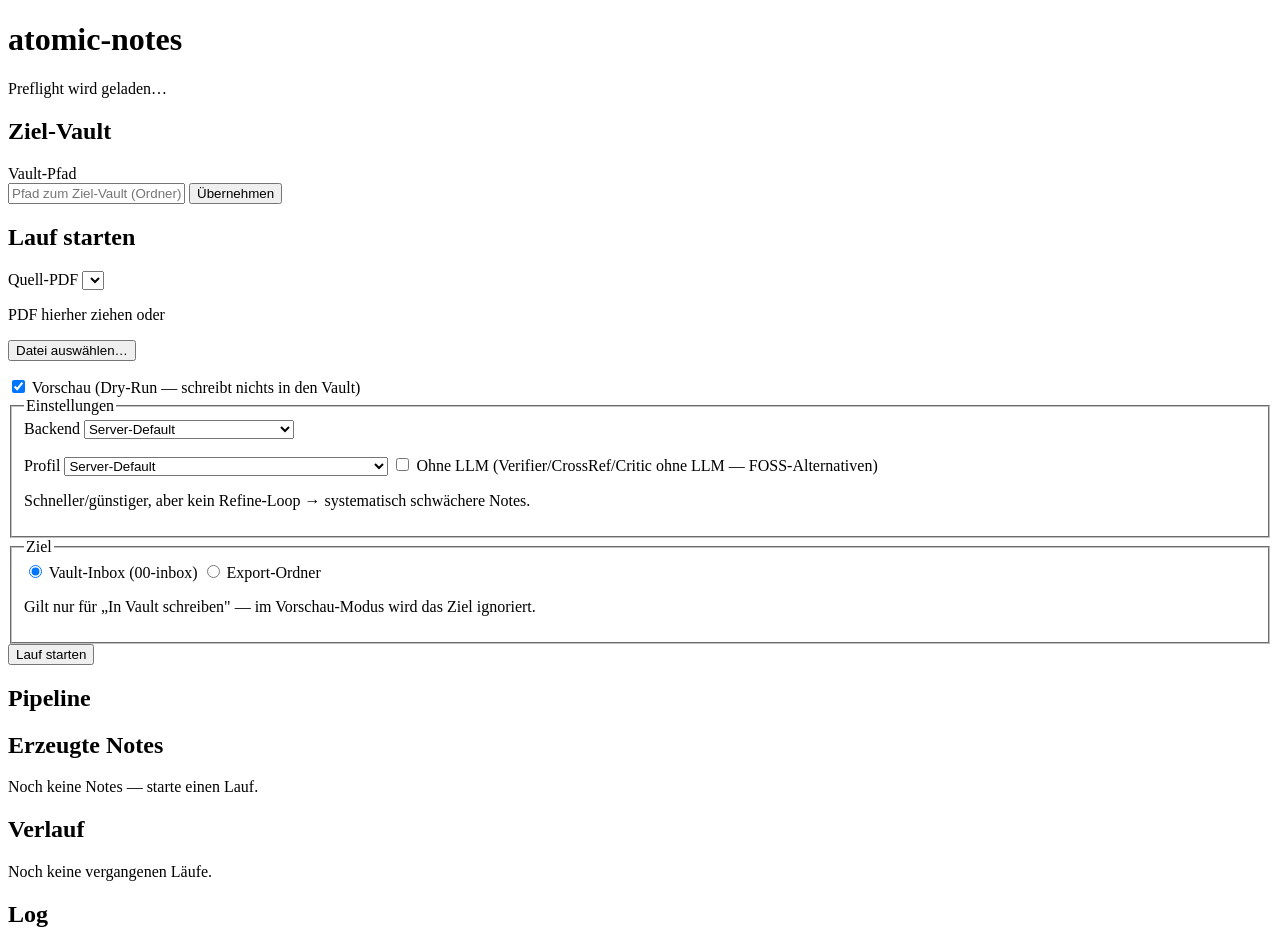
==== generative/gui/static/index.html @ c224eefb "gui: B3 Output-Ziel waehlbar -- Vault-Inbox vs. freier Export-Ordner Run-Option options.inbox_dir (n" ====
<!DOCTYPE html>
<html lang="de">
<head>
  <meta charset="utf-8">
  <meta name="viewport" content="width=device-width, initial-scale=1">
  <title>atomic-notes — Pipeline-GUI</title>
  <link rel="stylesheet" href="/app.css">
</head>
<body>
  <header class="topbar">
    <h1>atomic-notes</h1>
    <p id="doctor" class="doctor" role="status">Preflight wird geladen…</p>
  </header>

  <main>
    <div id="error-banner" class="error-banner" role="alert" hidden></div>

    <section class="panel" aria-labelledby="vault-h">
      <h2 id="vault-h">Ziel-Vault</h2>
      <form id="vault-form">
        <label for="vault-path">Vault-Pfad</label>
        <div class="actions">
          <input type="text" id="vault-path" name="vault-path"
                 placeholder="Pfad zum Ziel-Vault (Ordner)" autocomplete="off">
          <button type="submit" id="vault-apply-btn">Übernehmen</button>
        </div>
        <p id="vault-current" class="hint" aria-live="polite"></p>
        <p id="vault-status" class="hint" aria-live="polite"></p>
      </form>
    </section>

    <section class="panel" aria-labelledby="run-h">
      <h2 id="run-h">Lauf starten</h2>
      <form id="run-form">
        <label for="pdf">Quell-PDF</label>
        <select id="pdf" name="pdf" required></select>

        <div id="dropzone" class="dropzone" tabindex="0" role="button"
             aria-label="PDF per Drag-and-Drop ablegen oder zum Auswählen klicken">
          <p>PDF hierher ziehen <span class="muted">oder</span></p>
          <button type="button" id="upload-btn">Datei auswählen…</button>
          <input type="file" id="file-input" accept=".pdf,application/pdf" hidden>
          <p id="upload-status" class="hint" aria-live="polite"></p>
        </div>

        <label class="check">
          <input type="checkbox" id="dry-run" checked>
          Vorschau (Dry-Run — schreibt nichts in den Vault)
        </label>

        <fieldset id="run-options">
          <legend>Einstellungen</legend>

          <label for="opt-backend">Backend</label>
          <select id="opt-backend" name="backend">
            <option value="">Server-Default</option>
            <option value="subscription">subscription (Claude-Code-CLI)</option>
            <option value="litellm">litellm (API-Key)</option>
          </select>
          <p id="opt-backend-hint" class="hint"></p>

          <label for="opt-profile">Profil</label>
          <select id="opt-profile" name="profile">
            <option value="">Server-Default</option>
            <option value="legacy">legacy — Basis, mit Refine-Loop</option>
            <option value="fast">fast — schnell, kein Refine (max. 3 Konzepte)</option>
            <option value="balanced">balanced — moderates Refine (max. 2/Lauf)</option>
            <option value="quality">quality — volle Tiefe (Refine unbegrenzt, mit Retry)</option>
          </select>

          <label class="check">
            <input type="checkbox" id="opt-no-llm">
            Ohne LLM (Verifier/CrossRef/Critic ohne LLM — FOSS-Alternativen)
          </label>
          <p class="hint">Schneller/günstiger, aber kein Refine-Loop → systematisch schwächere Notes.</p>
        </fieldset>

        <!-- B3: Ziel-Ordner waehlbar (Vault-Inbox vs. freier Export-Ordner).
             Format-Wahl (z.B. HTML/PDF-Export statt .md) bewusst NICHT gebaut —
             abhaengig von „Kanonisches Note-Modell und Renderer" (existiert
             noch nicht, kein Dropdown fuer Nichtexistentes, L5). -->
        <fieldset id="target-options">
          <legend>Ziel</legend>
          <label class="check">
            <input type="radio" name="target-mode" id="target-vault-inbox" value="vault-inbox" checked>
            Vault-Inbox (00-inbox)
          </label>
          <label class="check">
            <input type="radio" name="target-mode" id="target-export-dir" value="export-dir">
            Export-Ordner
          </label>
          <div id="target-export-path-wrap" hidden>
            <label for="target-export-path">Export-Ordner-Pfad</label>
            <input type="text" id="target-export-path" name="target-export-path"
                   placeholder="Pfad zum Export-Ordner" autocomplete="off">
          </div>
          <p class="hint">Gilt nur für „In Vault schreiben" — im Vorschau-Modus wird das Ziel ignoriert.</p>
        </fieldset>

        <div class="actions">
          <button type="submit" id="start-btn">Lauf starten</button>
          <button type="button" id="stop-btn" class="danger" hidden>Abbrechen</button>
        </div>
        <p id="mode-hint" class="hint"></p>
      </form>
    </section>

    <section class="panel" aria-labelledby="steps-h">
      <h2 id="steps-h">Pipeline</h2>
      <p id="run-header" class="hint" aria-live="polite"></p>
      <ol id="stepper" class="stepper" aria-live="polite"></ol>
      <p id="note-progress" class="note-progress" aria-live="polite"></p>
      <p id="run-summary" class="hint run-summary"></p>
    </section>

    <section class="panel" aria-labelledby="preview-h">
      <h2 id="preview-h">Erzeugte Notes</h2>
      <p id="preview-empty" class="hint">Noch keine Notes — starte einen Lauf.</p>
      <ul id="preview-list" class="preview-list" role="log" aria-live="polite"></ul>
    </section>

    <section class="panel" aria-labelledby="results-h" id="results-section" hidden>
      <div class="actions">
        <h2 id="results-h">Ergebnisse</h2>
        <a id="download-all" class="button" href="/api/outputs/archive" download hidden>Alle herunterladen (ZIP)</a>
      </div>
      <p id="results-empty" class="hint">Keine Notes in diesem Lauf.</p>
      <ul id="results-list" class="preview-list"></ul>
    </section>

    <section class="panel" aria-labelledby="history-h">
      <h2 id="history-h">Verlauf</h2>
      <p id="history-empty" class="hint">Noch keine vergangenen Läufe.</p>
      <ul id="history-list" class="preview-list history-list"></ul>
    </section>

    <section class="panel" aria-labelledby="log-h">
      <h2 id="log-h">Log</h2>
      <pre id="log" class="log" aria-live="polite"></pre>
    </section>
  </main>

  <script src="/app.js"></script>
</body>
</html>
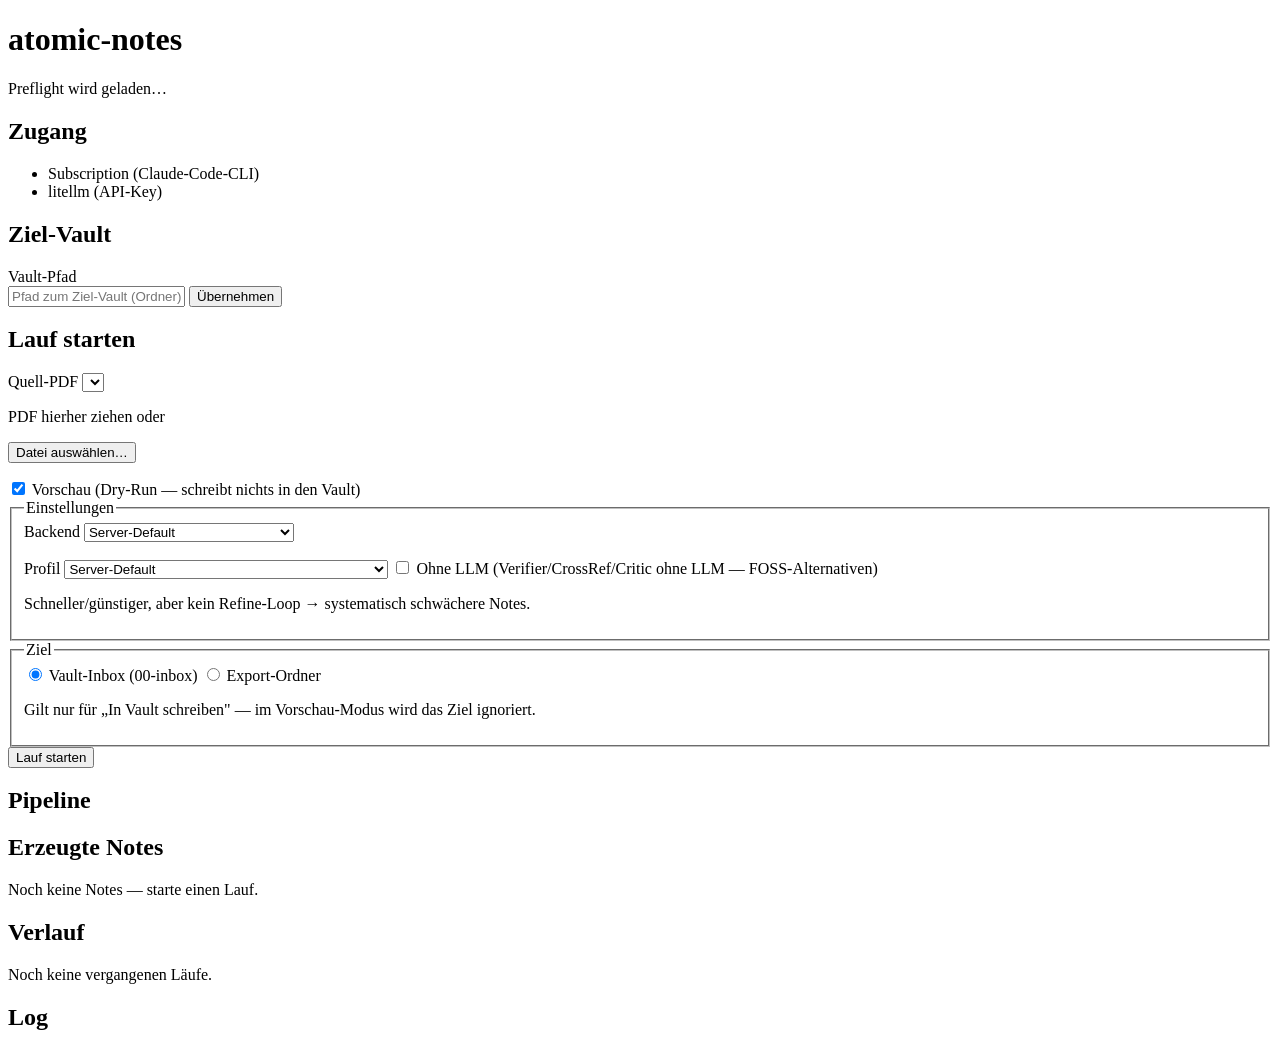
==== commit 58f64d36: "gui: B1a Zugang-Panel -- Subscription/litellm-Status sichtbar machen (read-only) Neue pure Funktion " ====
--- a/generative/gui/static/index.html
+++ b/generative/gui/static/index.html
@@ -14,6 +14,27 @@
 
   <main>
     <div id="error-banner" class="error-banner" role="alert" hidden></div>
+
+    <section class="panel" aria-labelledby="access-h">
+      <h2 id="access-h">Zugang</h2>
+      <p id="access-backend" class="hint"></p>
+      <ul id="access-list" class="access-list">
+        <li id="access-subscription">
+          <span class="access-dot" aria-hidden="true"></span>
+          <span class="access-label">Subscription (Claude-Code-CLI)</span>
+          <span class="access-status"></span>
+        </li>
+        <li id="access-litellm">
+          <span class="access-dot" aria-hidden="true"></span>
+          <span class="access-label">litellm (API-Key)</span>
+          <span class="access-status"></span>
+        </li>
+      </ul>
+      <p id="access-subscription-hint" class="hint" hidden>
+        Nicht eingeloggt: im Terminal <code>claude</code> starten und einloggen.
+        <button type="button" id="access-copy-btn">Befehl kopieren</button>
+      </p>
+    </section>
 
     <section class="panel" aria-labelledby="vault-h">
       <h2 id="vault-h">Ziel-Vault</h2>
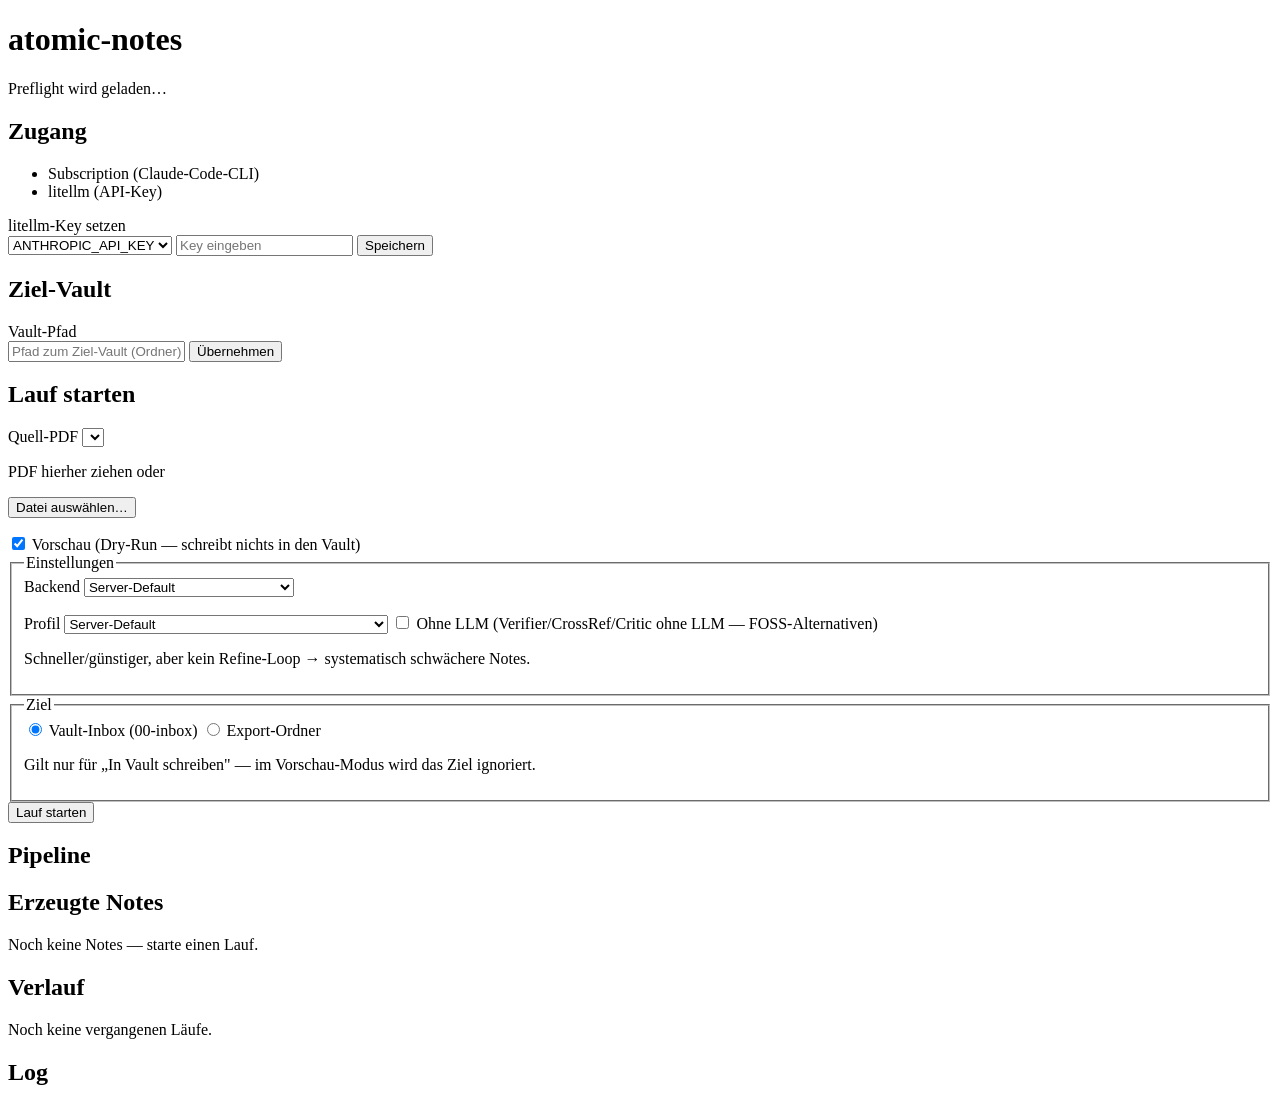
==== commit 12fb92e9: "gui: B1b litellm-API-Key write-only in generative/.env setzen POST /api/access/litellm-key {provider" ====
--- a/generative/gui/static/index.html
+++ b/generative/gui/static/index.html
@@ -34,6 +34,24 @@
         Nicht eingeloggt: im Terminal <code>claude</code> starten und einloggen.
         <button type="button" id="access-copy-btn">Befehl kopieren</button>
       </p>
+
+      <!-- B1b: litellm-API-Key setzen -- write-only, wird nie zurueckgegeben
+           oder angezeigt (weder hier noch im Log). Provider auf die feste
+           3er-Enum (_LITELLM_KEY_VARS) begrenzt. -->
+      <form id="litellm-key-form" class="litellm-key-form">
+        <label for="litellm-key-provider">litellm-Key setzen</label>
+        <div class="actions">
+          <select id="litellm-key-provider" name="litellm-key-provider">
+            <option value="ANTHROPIC_API_KEY">ANTHROPIC_API_KEY</option>
+            <option value="OPENAI_API_KEY">OPENAI_API_KEY</option>
+            <option value="OLLAMA_API_BASE">OLLAMA_API_BASE</option>
+          </select>
+          <input type="password" id="litellm-key-value" name="litellm-key-value"
+                 placeholder="Key eingeben" autocomplete="off">
+          <button type="submit" id="litellm-key-btn">Speichern</button>
+        </div>
+        <p id="litellm-key-status" class="hint" aria-live="polite"></p>
+      </form>
     </section>
 
     <section class="panel" aria-labelledby="vault-h">
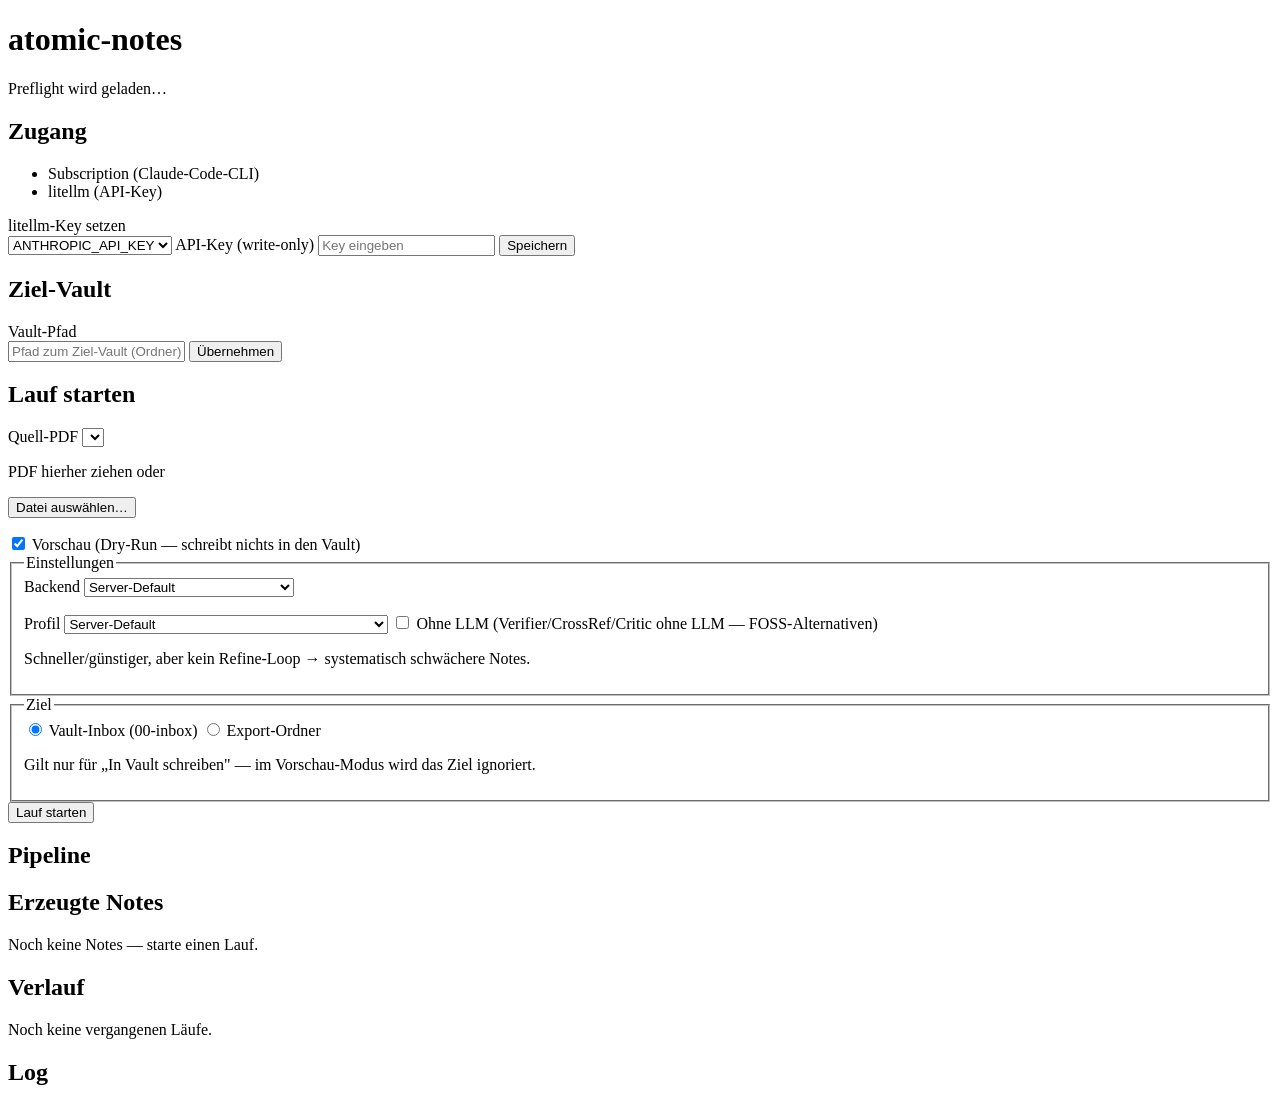
==== commit a8c98dad: "gui: P8 a11y-Pass — Landmarken/Labels/Fokus/reduced-motion" ====
--- a/generative/gui/static/index.html
+++ b/generative/gui/static/index.html
@@ -46,6 +46,7 @@
             <option value="OPENAI_API_KEY">OPENAI_API_KEY</option>
             <option value="OLLAMA_API_BASE">OLLAMA_API_BASE</option>
           </select>
+          <label for="litellm-key-value" class="visually-hidden">API-Key (write-only)</label>
           <input type="password" id="litellm-key-value" name="litellm-key-value"
                  placeholder="Key eingeben" autocomplete="off">
           <button type="submit" id="litellm-key-btn">Speichern</button>
@@ -74,8 +75,7 @@
         <label for="pdf">Quell-PDF</label>
         <select id="pdf" name="pdf" required></select>
 
-        <div id="dropzone" class="dropzone" tabindex="0" role="button"
-             aria-label="PDF per Drag-and-Drop ablegen oder zum Auswählen klicken">
+        <div id="dropzone" class="dropzone">
           <p>PDF hierher ziehen <span class="muted">oder</span></p>
           <button type="button" id="upload-btn">Datei auswählen…</button>
           <input type="file" id="file-input" accept=".pdf,application/pdf" hidden>
@@ -138,14 +138,14 @@
 
         <div class="actions">
           <button type="submit" id="start-btn">Lauf starten</button>
-          <button type="button" id="stop-btn" class="danger" hidden>Abbrechen</button>
+          <button type="button" id="stop-btn" hidden>Abbrechen</button>
         </div>
         <p id="mode-hint" class="hint"></p>
       </form>
     </section>
 
     <section class="panel" aria-labelledby="steps-h">
-      <h2 id="steps-h">Pipeline</h2>
+      <h2 id="steps-h" tabindex="-1">Pipeline</h2>
       <p id="run-header" class="hint" aria-live="polite"></p>
       <ol id="stepper" class="stepper" aria-live="polite"></ol>
       <p id="note-progress" class="note-progress" aria-live="polite"></p>
@@ -155,12 +155,12 @@
     <section class="panel" aria-labelledby="preview-h">
       <h2 id="preview-h">Erzeugte Notes</h2>
       <p id="preview-empty" class="hint">Noch keine Notes — starte einen Lauf.</p>
-      <ul id="preview-list" class="preview-list" role="log" aria-live="polite"></ul>
+      <ul id="preview-list" class="preview-list" aria-live="polite" aria-relevant="additions"></ul>
     </section>
 
     <section class="panel" aria-labelledby="results-h" id="results-section" hidden>
       <div class="actions">
-        <h2 id="results-h">Ergebnisse</h2>
+        <h2 id="results-h" tabindex="-1">Ergebnisse</h2>
         <a id="download-all" class="button" href="/api/outputs/archive" download hidden>Alle herunterladen (ZIP)</a>
       </div>
       <p id="results-empty" class="hint">Keine Notes in diesem Lauf.</p>
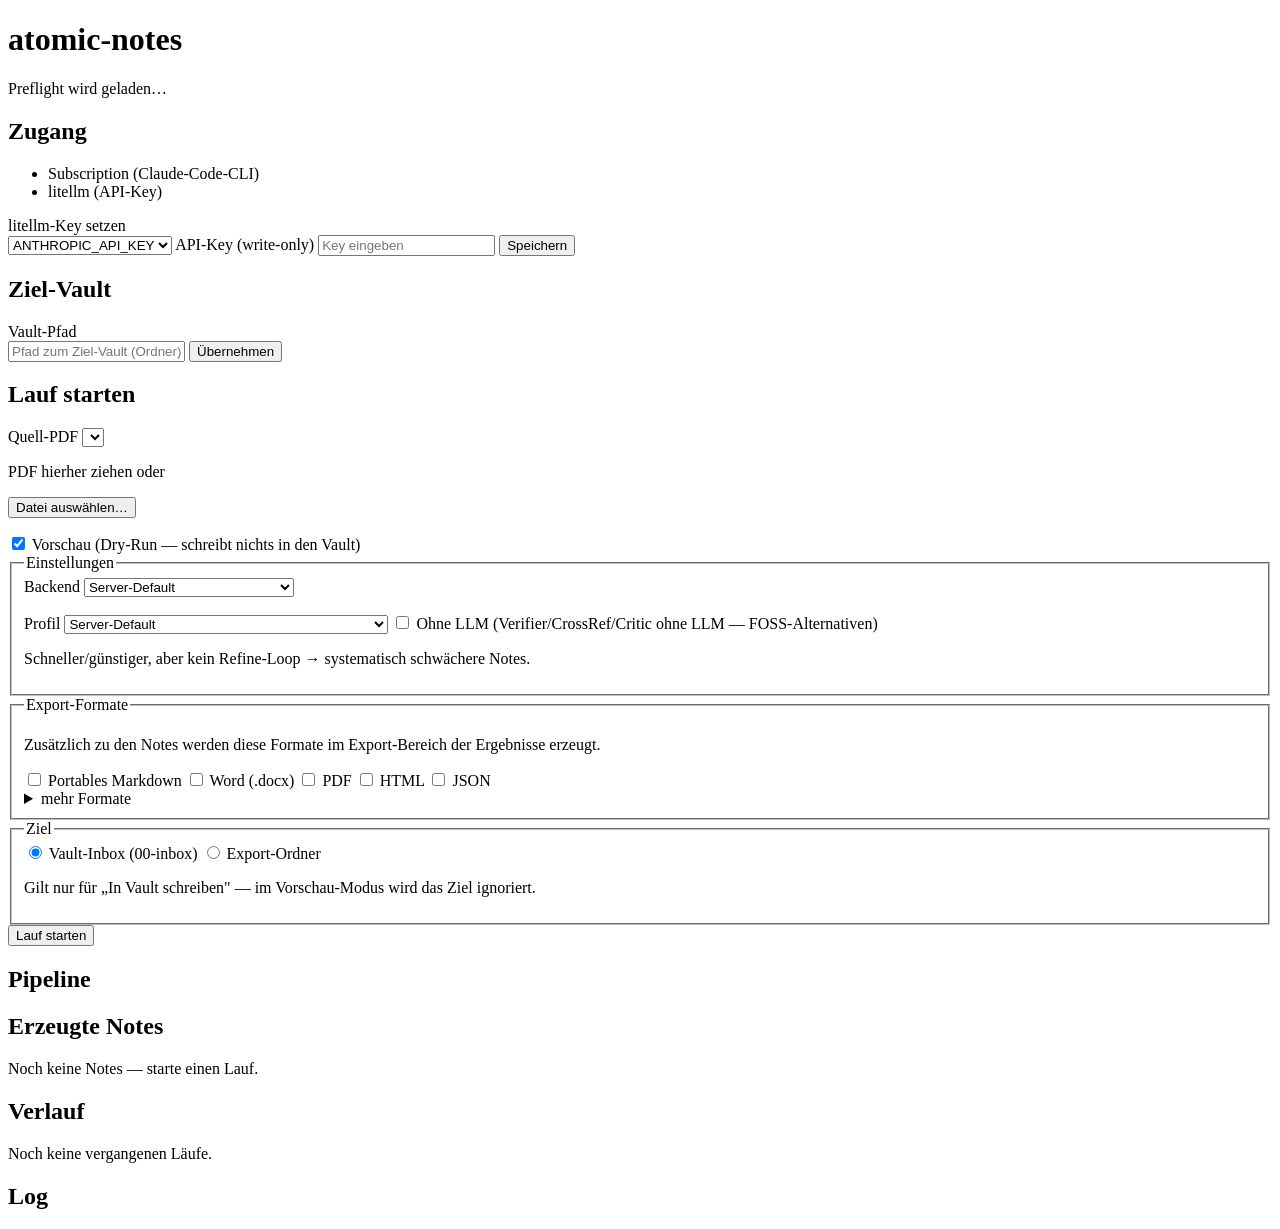
==== commit 7c664352: "F4: Export-Formatwahl — CLI --export-format + GUI-Lauf-Option (Output-Projekt) Verdrahtet F1 (note_j" ====
--- a/generative/gui/static/index.html
+++ b/generative/gui/static/index.html
@@ -77,7 +77,7 @@
 
         <div id="dropzone" class="dropzone">
           <p>PDF hierher ziehen <span class="muted">oder</span></p>
-          <button type="button" id="upload-btn">Datei auswählen…</button>
+          <button type="button" id="upload-btn" aria-label="PDF-Datei auswählen">Datei auswählen…</button>
           <input type="file" id="file-input" accept=".pdf,application/pdf" hidden>
           <p id="upload-status" class="hint" aria-live="polite"></p>
         </div>
@@ -114,10 +114,51 @@
           <p class="hint">Schneller/günstiger, aber kein Refine-Loop → systematisch schwächere Notes.</p>
         </fieldset>
 
-        <!-- B3: Ziel-Ordner waehlbar (Vault-Inbox vs. freier Export-Ordner).
-             Format-Wahl (z.B. HTML/PDF-Export statt .md) bewusst NICHT gebaut —
-             abhaengig von „Kanonisches Note-Modell und Renderer" (existiert
-             noch nicht, kein Dropdown fuer Nichtexistentes, L5). -->
+        <!-- F4 (Output-Projekt): zusätzliche Export-Formate als Lauf-Option --
+             Formatwahl VOR dem Lauf (Entscheid Till 2026-07-05), keine
+             On-Demand-Konvertierung beim Download. Gilt UNABHÄNGIG vom
+             Dry-Run/Vault-Ziel (json/portable-md/docx/... brauchen keinen
+             Vault-Schreib-Lauf). obsidian-md fehlt bewusst -- die .md-Notes
+             gibt es in der GUI ohnehin als Download. -->
+        <fieldset id="export-options">
+          <legend>Export-Formate</legend>
+          <p class="hint">Zusätzlich zu den Notes werden diese Formate im Export-Bereich der Ergebnisse erzeugt.</p>
+          <label class="check">
+            <input type="checkbox" class="opt-export-format" value="portable-md">
+            Portables Markdown
+          </label>
+          <label class="check">
+            <input type="checkbox" class="opt-export-format" value="docx">
+            Word (.docx)
+          </label>
+          <label class="check">
+            <input type="checkbox" class="opt-export-format" value="pdf">
+            PDF
+          </label>
+          <label class="check">
+            <input type="checkbox" class="opt-export-format" value="html">
+            HTML
+          </label>
+          <label class="check">
+            <input type="checkbox" class="opt-export-format" value="json">
+            JSON
+          </label>
+          <details>
+            <summary>mehr Formate</summary>
+            <label class="check">
+              <input type="checkbox" class="opt-export-format" value="odt">
+              OpenDocument (.odt)
+            </label>
+            <label class="check">
+              <input type="checkbox" class="opt-export-format" value="epub">
+              EPUB
+            </label>
+          </details>
+        </fieldset>
+
+        <!-- B3: Ziel-Ordner waehlbar (Vault-Inbox vs. freier Export-Ordner) fuer
+             die normalen .md-Notes. Format-Wahl (HTML/PDF/docx/...) ist die
+             separate "Export-Formate"-Fieldset oben (F4, Output-Projekt). -->
         <fieldset id="target-options">
           <legend>Ziel</legend>
           <label class="check">
@@ -165,6 +206,13 @@
       </div>
       <p id="results-empty" class="hint">Keine Notes in diesem Lauf.</p>
       <ul id="results-list" class="preview-list"></ul>
+
+      <!-- F4 (Output-Projekt): zusätzliche Export-Formate (docx/pdf/html/json/...),
+           nur sichtbar wenn tatsächlich welche angefordert wurden (GET /api/outputs → exports). -->
+      <div id="exports-section" hidden>
+        <h3 id="exports-h">Exporte</h3>
+        <ul id="exports-list" class="preview-list"></ul>
+      </div>
     </section>
 
     <section class="panel" aria-labelledby="history-h">
@@ -175,7 +223,7 @@
 
     <section class="panel" aria-labelledby="log-h">
       <h2 id="log-h">Log</h2>
-      <pre id="log" class="log" aria-live="polite"></pre>
+      <pre id="log" class="log" role="log" aria-live="polite" aria-label="Prozess-Log" tabindex="0"></pre>
     </section>
   </main>
 
